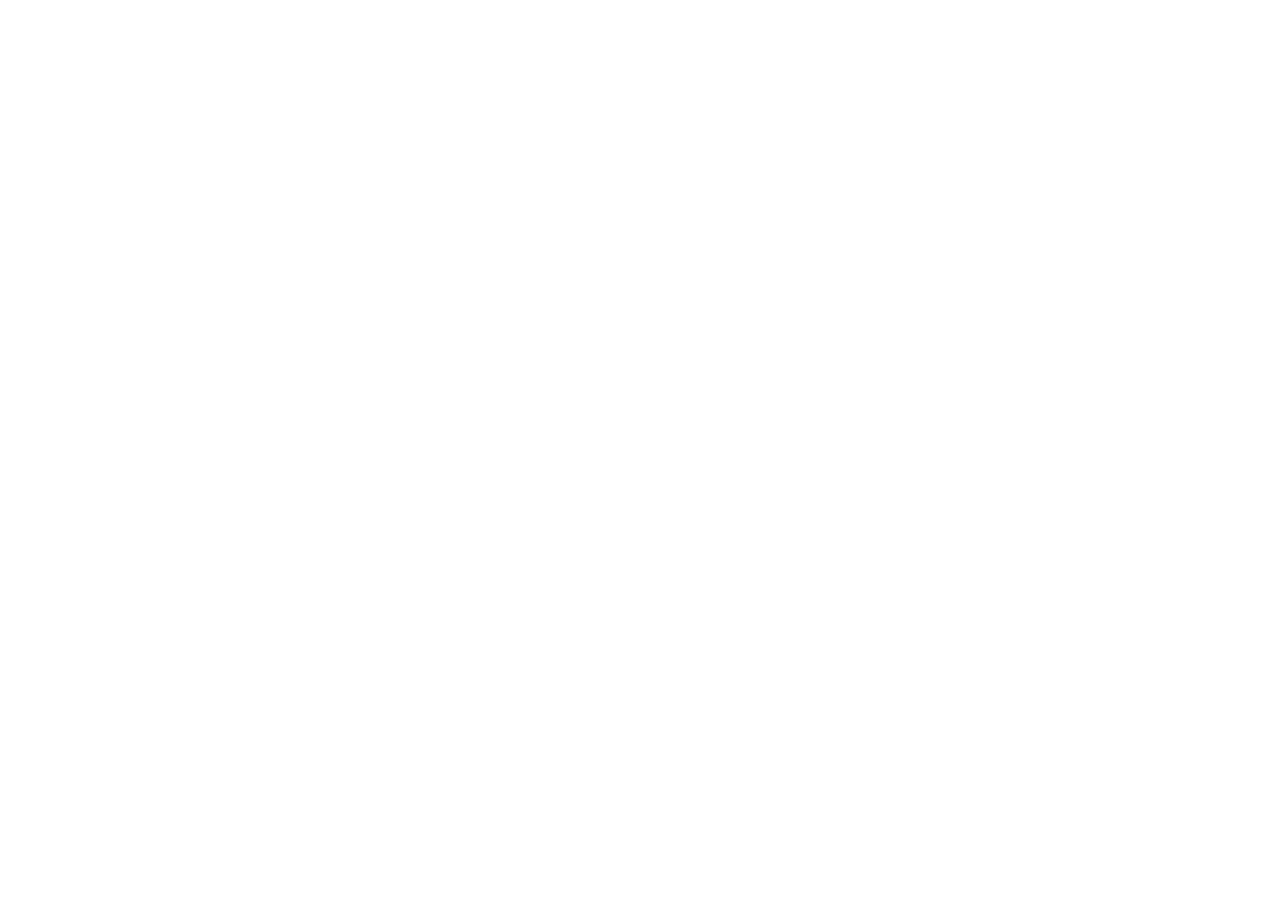
==== index.html @ c87bad85 "initial commit" ====
<!doctype html>
<html lang="en">
  <head>
    <meta charset="utf-8">
    <meta name="viewport" content="width=device-width, initial-scale=1">
    <link href="https://cdn.jsdelivr.net/npm/bootstrap@5.0.0-beta1/dist/css/bootstrap.min.css" rel="stylesheet" integrity="sha384-giJF6kkoqNQ00vy+HMDP7azOuL0xtbfIcaT9wjKHr8RbDVddVHyTfAAsrekwKmP1" crossorigin="anonymous">
    <link rel="stylesheet" href="style.css" />
    <title>Spencer Christy</title>
  </head>
  <body>

    <script src="https://code.jquery.com/jquery-3.5.1.js" integrity="sha256-QWo7LDvxbWT2tbbQ97B53yJnYU3WhH/C8ycbRAkjPDc=" crossorigin="anonymous"></script>
    <script src="https://cdn.jsdelivr.net/npm/bootstrap@5.0.0-beta1/dist/js/bootstrap.bundle.min.js" integrity="sha384-ygbV9kiqUc6oa4msXn9868pTtWMgiQaeYH7/t7LECLbyPA2x65Kgf80OJFdroafW" crossorigin="anonymous"></script>
    <script src="script.js"></script>
  </body>
</html>
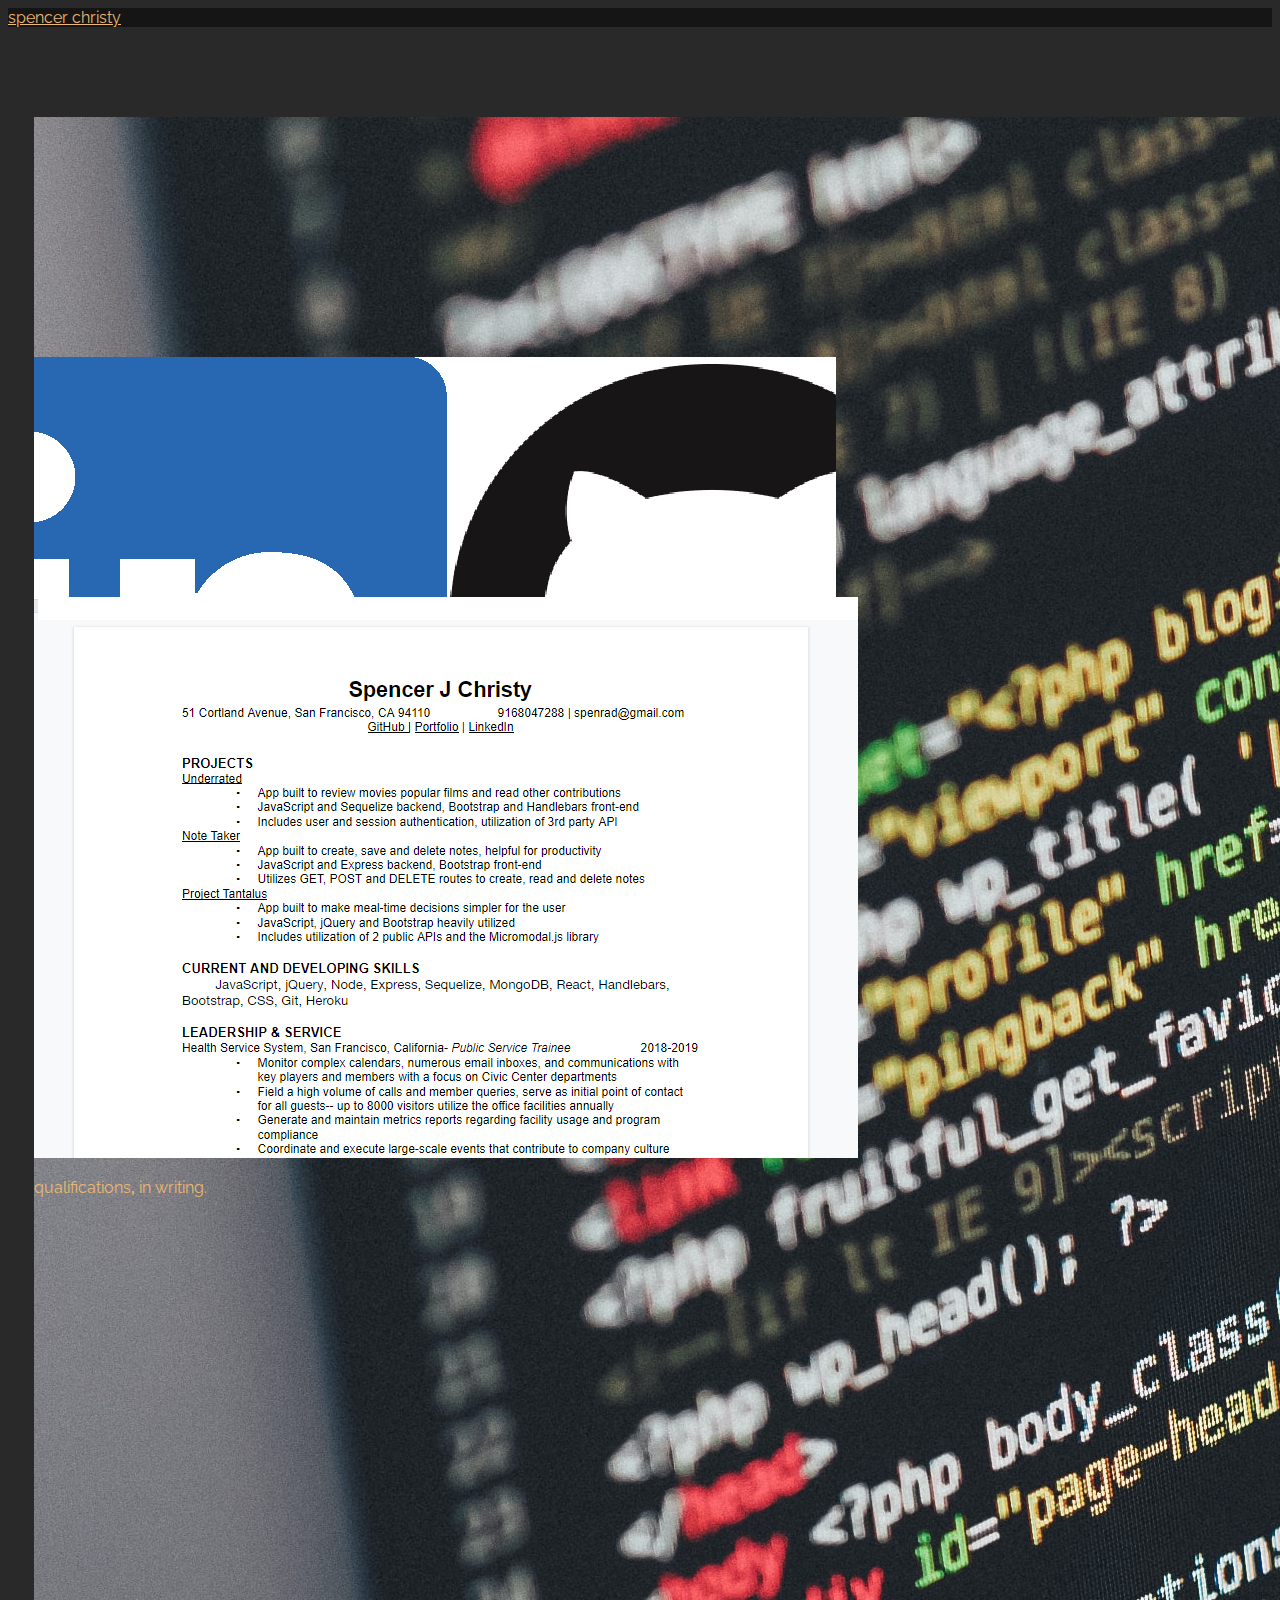
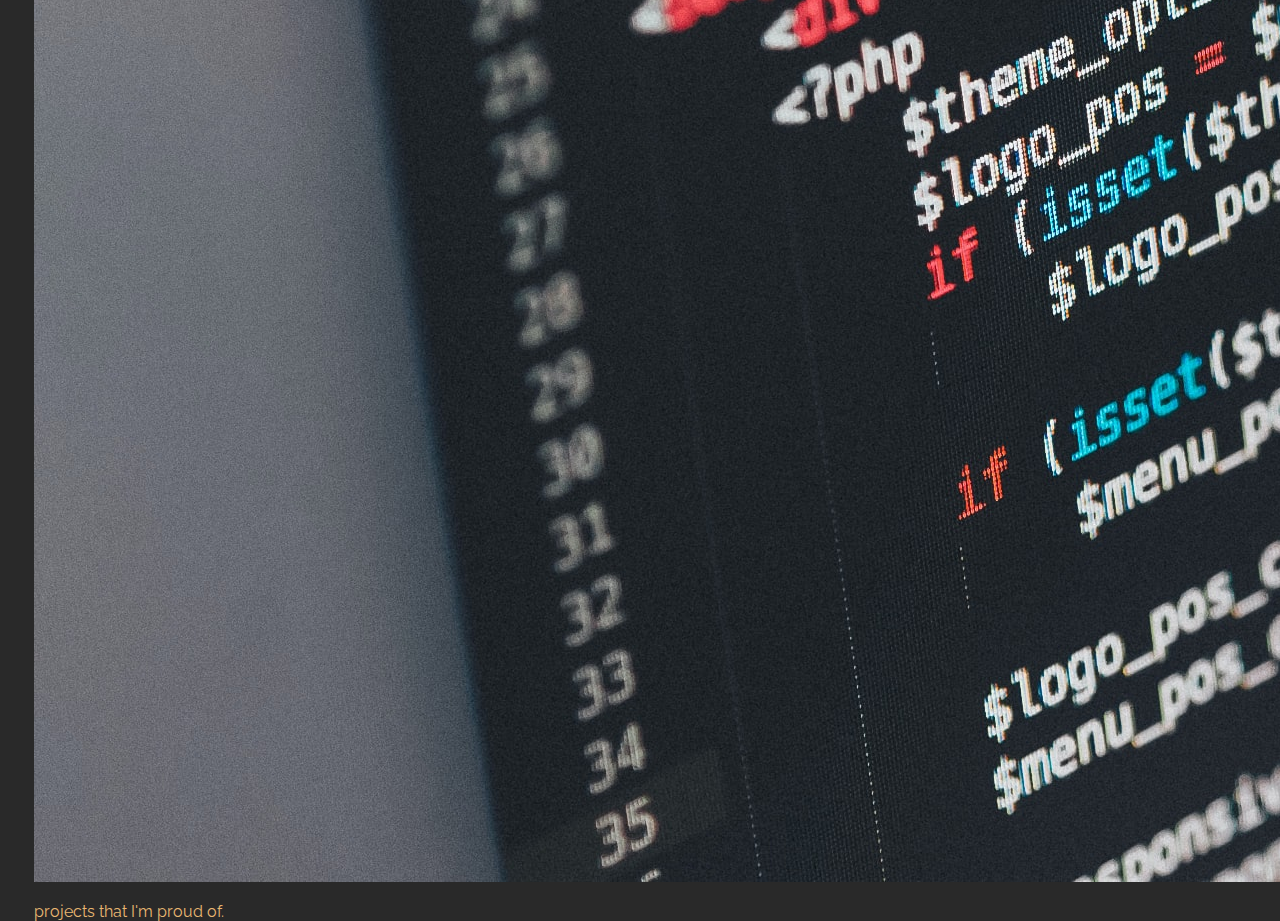
==== commit 7361d51f: "styling, 3 cards added to portfolio, need to add document on clicks to cards to do things relating t" ====
--- a/index.html
+++ b/index.html
@@ -5,9 +5,47 @@
     <meta name="viewport" content="width=device-width, initial-scale=1">
     <link href="https://cdn.jsdelivr.net/npm/bootstrap@5.0.0-beta1/dist/css/bootstrap.min.css" rel="stylesheet" integrity="sha384-giJF6kkoqNQ00vy+HMDP7azOuL0xtbfIcaT9wjKHr8RbDVddVHyTfAAsrekwKmP1" crossorigin="anonymous">
     <link rel="stylesheet" href="style.css" />
-    <title>Spencer Christy</title>
+    <link rel="preconnect" href="https://fonts.gstatic.com">
+    <link href="https://fonts.googleapis.com/css2?family=Raleway:wght@200&display=swap" rel="stylesheet">
+    <title>spencer christy</title>
   </head>
   <body>
+    <nav class="navbar navbar-light">
+      <div class="container-fluid">
+        <a class="navbar-brand" href="#" style="color:#E9B872">spencer christy</a>
+      </div>
+    </nav>
+
+    <div class ="container-fluid" id="box">
+      <div class = "row g-4">
+        <div class = "col-md-4  col-12">
+          <div class="card" style="width: 16rem;" id="projects">
+            <img src="./assets/projectimg.jpg" class="cardImg" alt="project card image">
+            <div class="card-body">
+              <p class="card-text">projects that I'm proud of.</p>
+            </div>
+          </div>
+        </div>
+        <div class = "col-md-4  col-12">
+          <div class="card" style="width: 16rem;" id="socials">
+            <img src="/assets/buslogos.png" class="cardImg" alt="linkedin and github logos">
+            <div class="card-body">
+              <p class="card-text">find me on the web.</p>
+            </div>
+          </div>
+        </div>
+        <div class = "col-md-4  col-12">
+          <div class="card" style="width: 16rem;" id="resume">
+            <img src="/assets/resume.png" class="cardImg" alt="resume card image">
+            <div class="card-body">
+              <p class="card-text">qualifications<b>,</b> in writing.</p>
+            </div>
+          </div>
+        </div>
+      </div>
+    </div>
+
+
 
     <script src="https://code.jquery.com/jquery-3.5.1.js" integrity="sha256-QWo7LDvxbWT2tbbQ97B53yJnYU3WhH/C8ycbRAkjPDc=" crossorigin="anonymous"></script>
     <script src="https://cdn.jsdelivr.net/npm/bootstrap@5.0.0-beta1/dist/js/bootstrap.bundle.min.js" integrity="sha384-ygbV9kiqUc6oa4msXn9868pTtWMgiQaeYH7/t7LECLbyPA2x65Kgf80OJFdroafW" crossorigin="anonymous"></script>
--- a/style.css
+++ b/style.css
@@ -0,0 +1,24 @@
+body {
+    font-family: 'Raleway', sans-serif;
+    background-color: #292929;
+}
+
+.navbar {
+    background-color: #151515;
+}
+
+#box {
+    margin: 10vh 2vw 0;
+}
+
+.card {
+    background-color: #151515;
+    color: #E9B872;
+    height: 15rem; 
+}
+
+
+/* 
+#A63D40 red
+#6494AA blue
+*/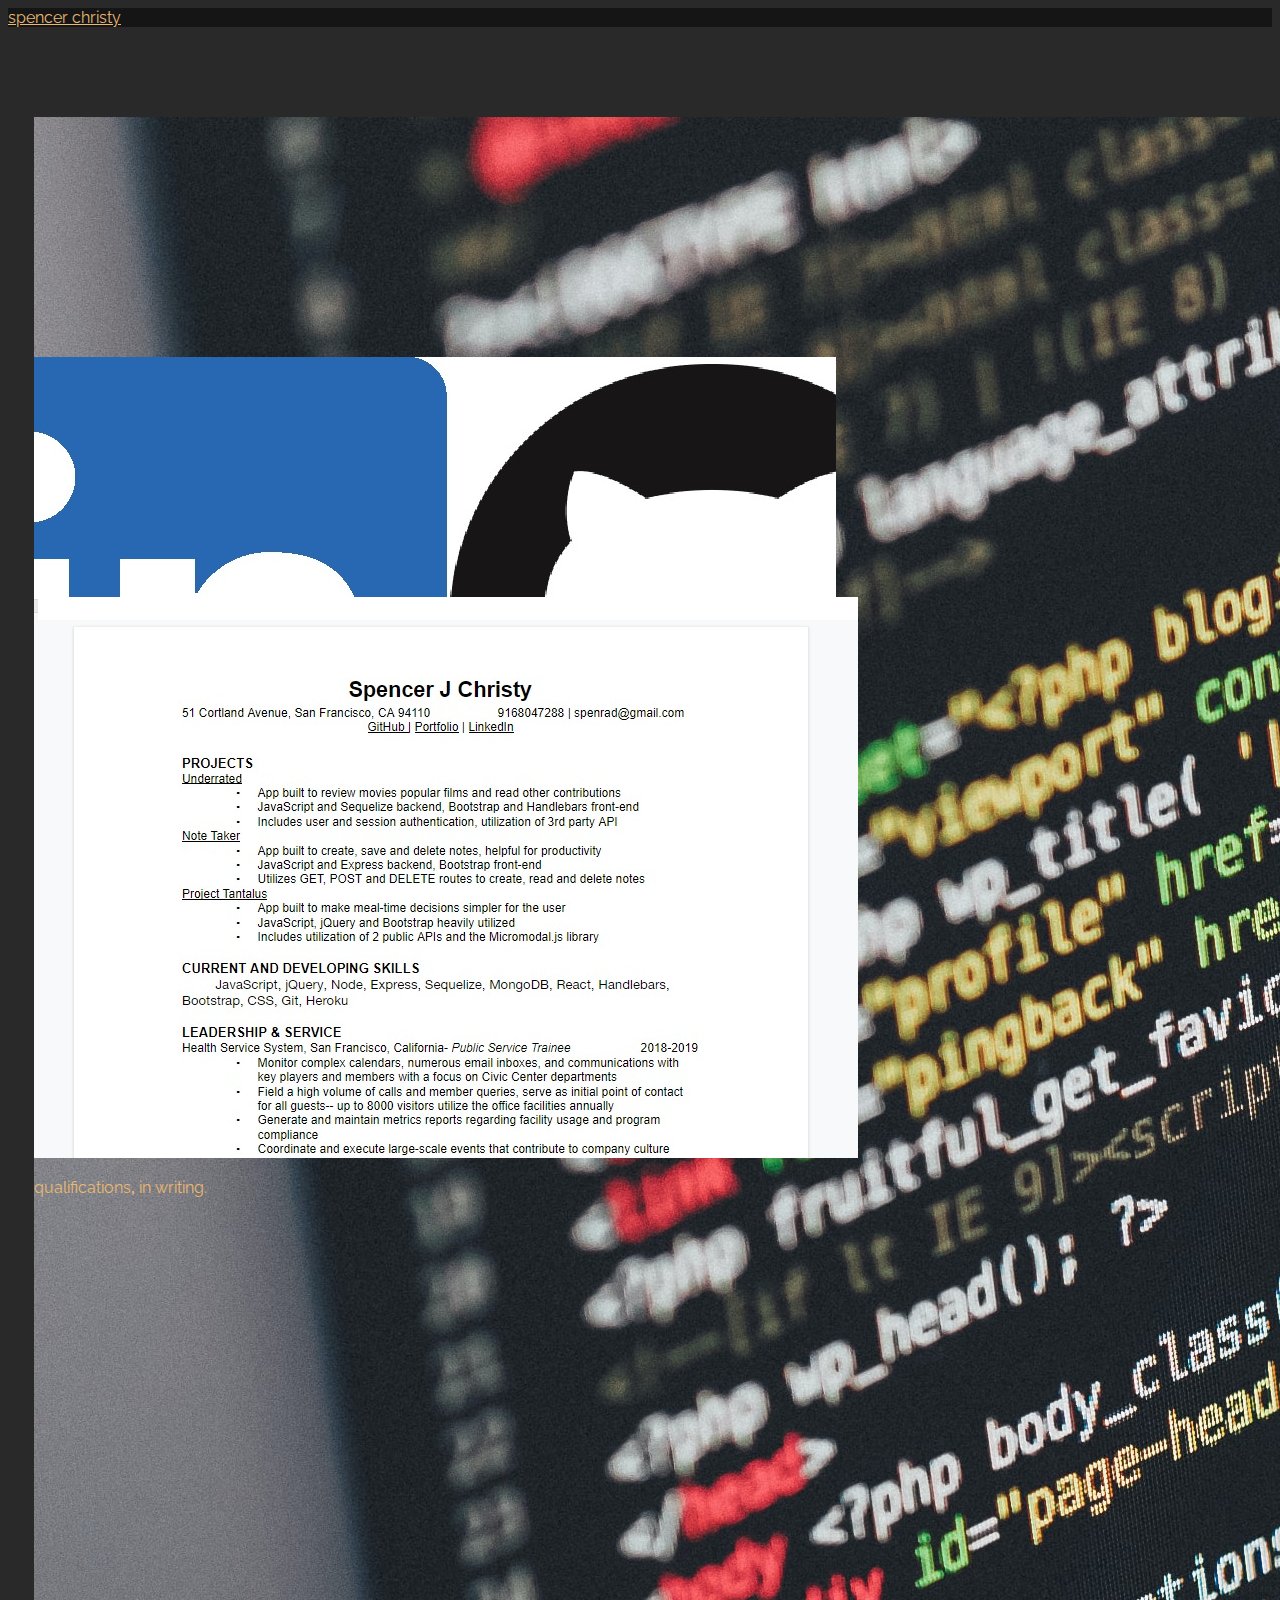
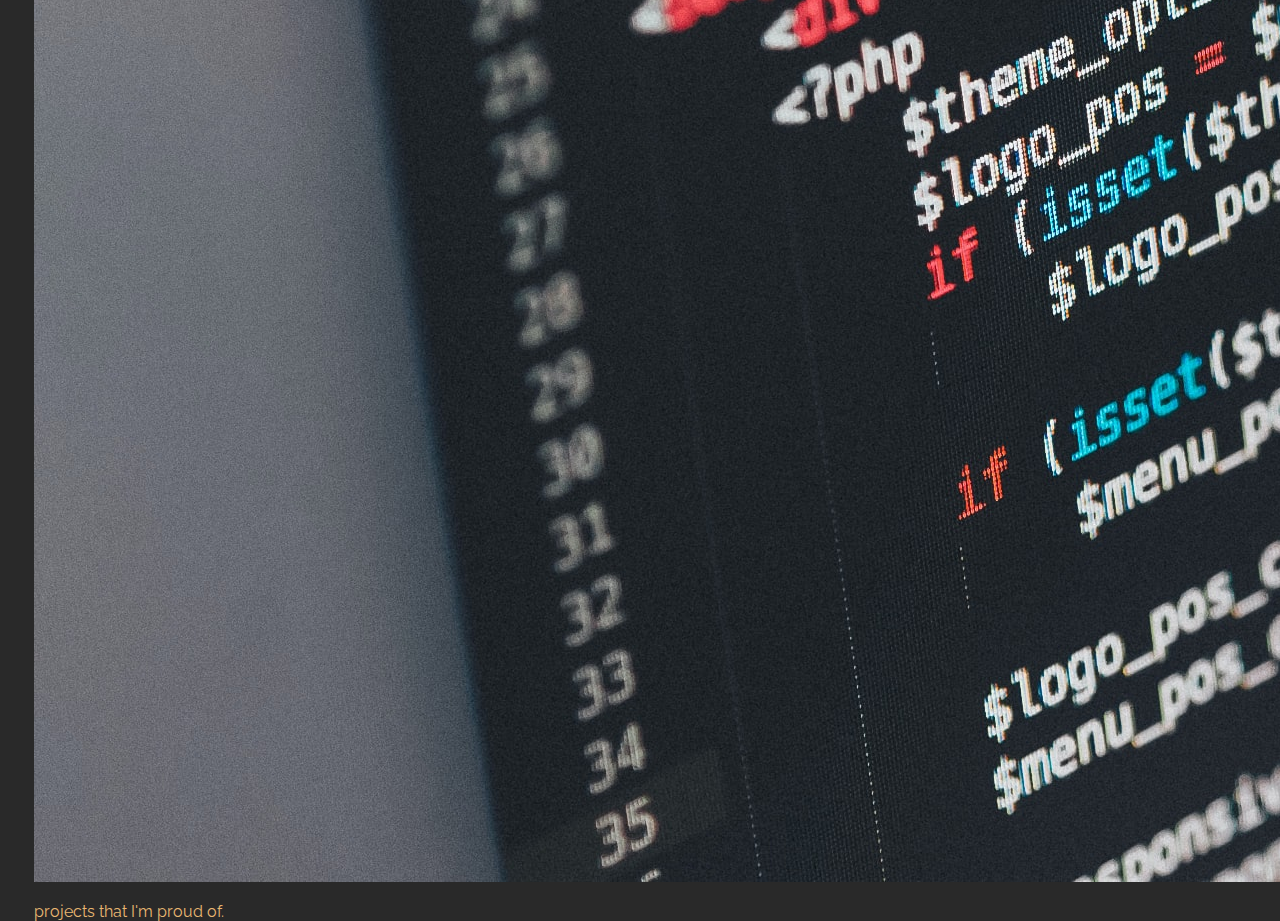
==== commit 8783b2ce: "changed pngs to jpgs" ====
--- a/index.html
+++ b/index.html
@@ -28,7 +28,7 @@
         </div>
         <div class = "col-md-4  col-12">
           <div class="card" style="width: 16rem;" id="socials">
-            <img src="/assets/buslogos.png" class="cardImg" alt="linkedin and github logos">
+            <img src="/assets/buslogos.jpg" class="cardImg" alt="linkedin and github logos">
             <div class="card-body">
               <p class="card-text">find me on the web.</p>
             </div>
@@ -36,7 +36,7 @@
         </div>
         <div class = "col-md-4  col-12">
           <div class="card" style="width: 16rem;" id="resume">
-            <img src="/assets/resume.png" class="cardImg" alt="resume card image">
+            <img src="/assets/resume.jpg" class="cardImg" alt="resume card image">
             <div class="card-body">
               <p class="card-text">qualifications<b>,</b> in writing.</p>
             </div>
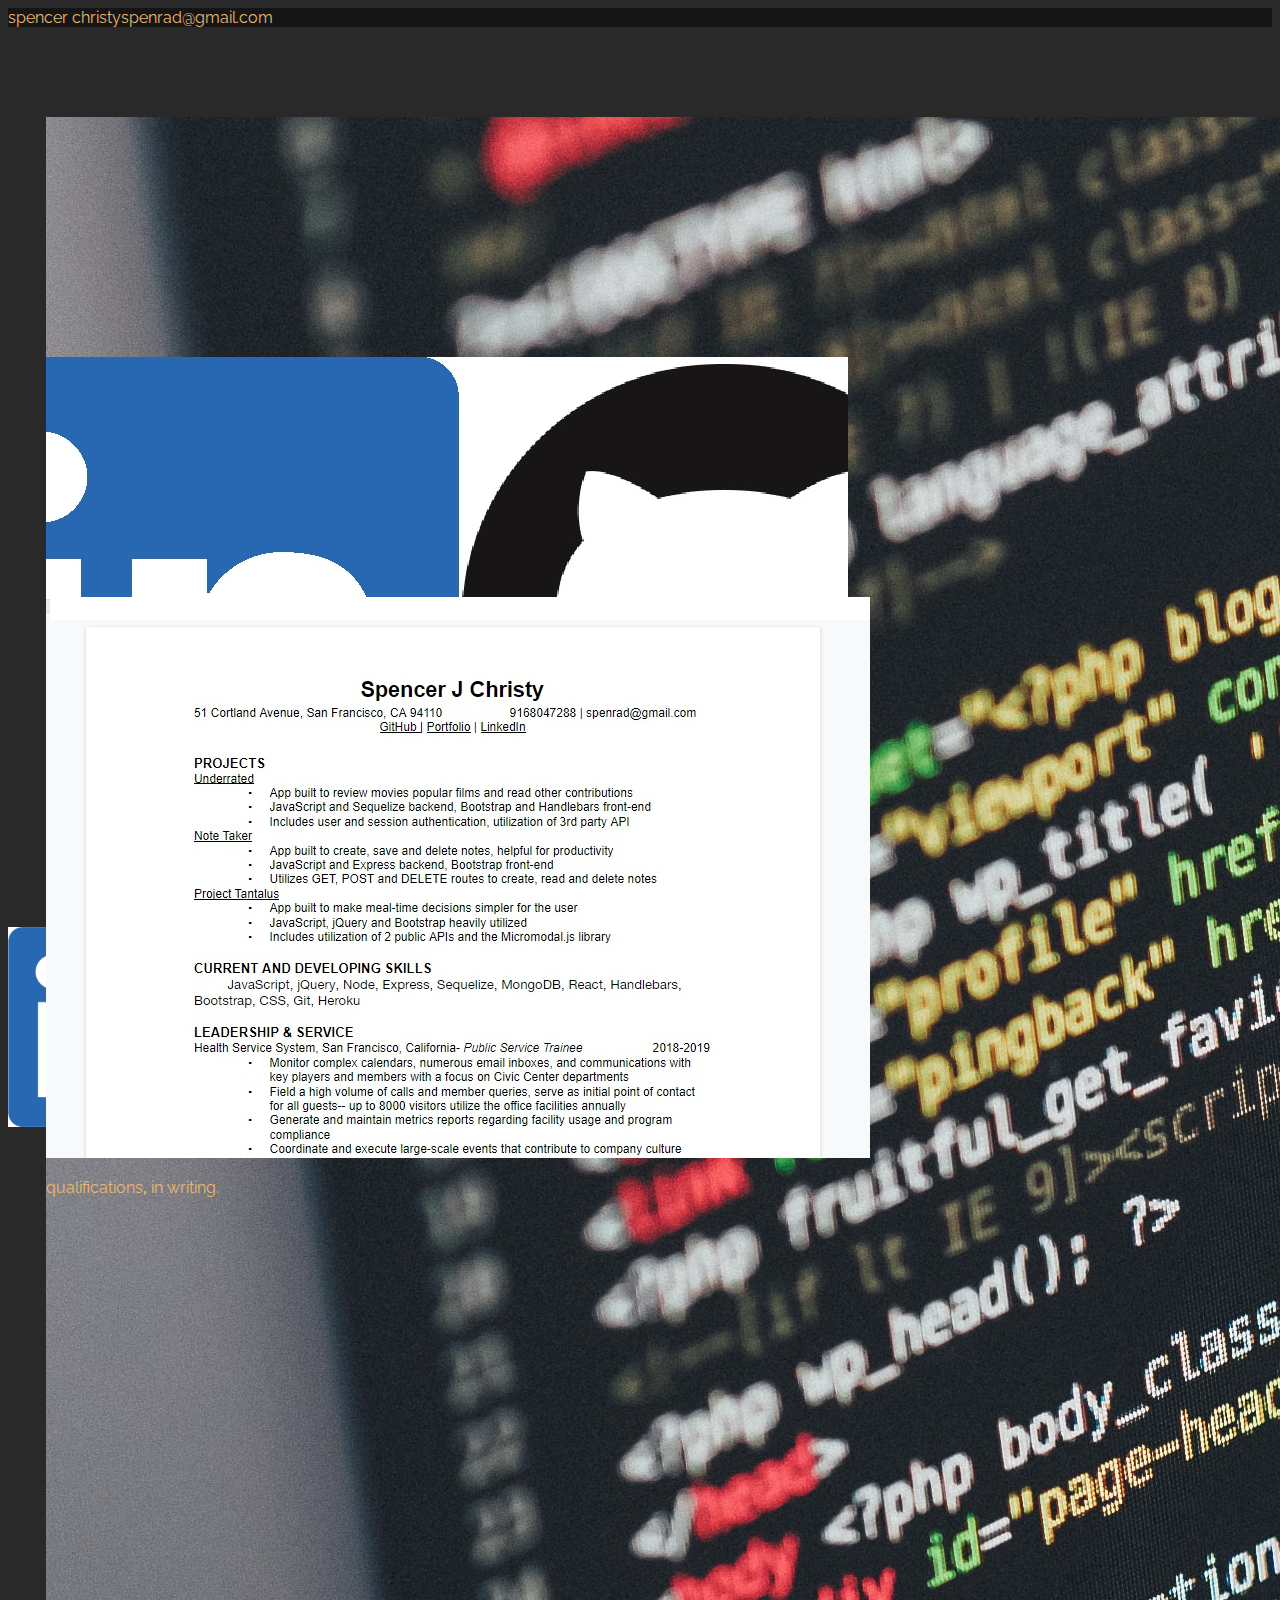
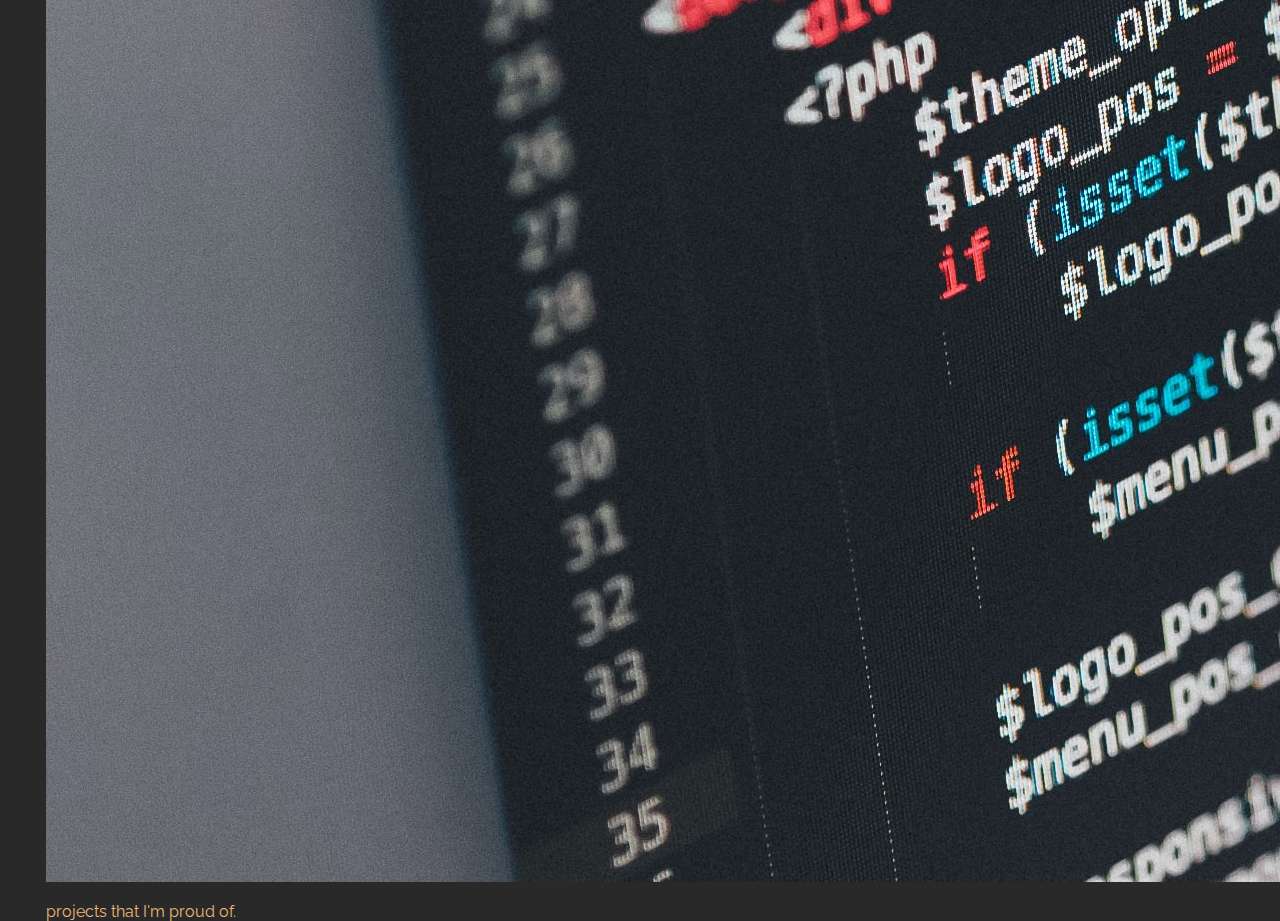
==== commit 77089ed1: "upated protfolio" ====
--- a/index.html
+++ b/index.html
@@ -1,54 +1,116 @@
-<!doctype html>
+<!DOCTYPE html>
 <html lang="en">
   <head>
-    <meta charset="utf-8">
-    <meta name="viewport" content="width=device-width, initial-scale=1">
-    <link href="https://cdn.jsdelivr.net/npm/bootstrap@5.0.0-beta1/dist/css/bootstrap.min.css" rel="stylesheet" integrity="sha384-giJF6kkoqNQ00vy+HMDP7azOuL0xtbfIcaT9wjKHr8RbDVddVHyTfAAsrekwKmP1" crossorigin="anonymous">
+    <meta charset="utf-8" />
+    <meta name="viewport" content="width=device-width, initial-scale=1" />
+    <link
+      href="https://cdn.jsdelivr.net/npm/bootstrap@5.0.0-beta1/dist/css/bootstrap.min.css"
+      rel="stylesheet"
+      integrity="sha384-giJF6kkoqNQ00vy+HMDP7azOuL0xtbfIcaT9wjKHr8RbDVddVHyTfAAsrekwKmP1"
+      crossorigin="anonymous"
+    />
     <link rel="stylesheet" href="style.css" />
-    <link rel="preconnect" href="https://fonts.gstatic.com">
-    <link href="https://fonts.googleapis.com/css2?family=Raleway:wght@200&display=swap" rel="stylesheet">
+    <link rel="preconnect" href="https://fonts.gstatic.com" />
+    <link
+      href="https://fonts.googleapis.com/css2?family=Raleway:wght@200&display=swap"
+      rel="stylesheet"
+    />
     <title>spencer christy</title>
   </head>
   <body>
     <nav class="navbar navbar-light">
       <div class="container-fluid">
-        <a class="navbar-brand" href="#" style="color:#E9B872">spencer christy</a>
+        <a class="navbar-brand" href="#" style="color: #e9b872"
+          >spencer christy</a
+        ><span style="color: #e9b872">spenrad@gmail.com</span>
       </div>
     </nav>
 
-    <div class ="container-fluid" id="box">
-      <div class = "row g-4">
-        <div class = "col-md-4  col-12">
-          <div class="card" style="width: 16rem;" id="projects">
-            <img src="./assets/projectimg.jpg" class="cardImg" alt="project card image">
-            <div class="card-body">
-              <p class="card-text">projects that I'm proud of.</p>
-            </div>
-          </div>
+    <div class="container-fluid" id="box">
+      <div class="row g-4" style="margin-left:3vw;">
+        <div class="col-md-4 col-12">
+          <a href="projects.html"
+            ><div class="card" style="width: 16rem" id="projects">
+              <img
+                src="./assets/projectimg.jpg"
+                class="cardImg"
+                alt="project card image"
+              />
+              <div class="card-body">
+                <p class="card-text">projects that I'm proud of.</p>
+              </div>
+            </div></a
+          >
         </div>
-        <div class = "col-md-4  col-12">
-          <div class="card" style="width: 16rem;" id="socials">
-            <img src="/assets/buslogos.jpg" class="cardImg" alt="linkedin and github logos">
+        <div class="col-md-4 col-12">
+          <div
+            class="card"
+            style="width: 16rem"
+            id="socials"
+            data-bs-toggle="modal"
+            data-bs-target="#socialsModal"
+          >
+            <img
+              src="./assets/buslogos.jpg"
+              class="cardImg"
+              alt="linkedin and github logos"
+            />
             <div class="card-body">
               <p class="card-text">find me on the web.</p>
             </div>
           </div>
         </div>
-        <div class = "col-md-4  col-12">
-          <div class="card" style="width: 16rem;" id="resume">
-            <img src="/assets/resume.jpg" class="cardImg" alt="resume card image">
-            <div class="card-body">
-              <p class="card-text">qualifications<b>,</b> in writing.</p>
-            </div>
+        <div class="col-md-4 col-12">
+          <a
+            href="https://docs.google.com/document/d/1ldvbq_1vePnFg1KKPuAW9o05M-rTyvvre7kjiXKcetk/export?format=pdf"
+            ><div class="card" style="width: 16rem" id="resume">
+              <img
+                src="./assets/resume.jpg"
+                class="cardImg"
+                alt="resume card image"
+              />
+              <div class="card-body">
+                <p class="card-text">qualifications<b>,</b> in writing.</p>
+              </div>
+            </div></a
+          >
+        </div>
+      </div>
+    </div>
+
+    <div
+      class="modal fade"
+      id="socialsModal"
+      tabindex="-1"
+      aria-labelledby="socialsModalLabel"
+      aria-hidden="true"
+    >
+      <div class="modal-dialog">
+        <div class="modal-content">
+          <div class="modal-body">
+            <a
+              href="https://www.linkedin.com/in/spencer-christy/"
+              target="_blank"
+              ><img src="./assets/linkedIn.jpg" id="linkedIn"
+            /></a>
+            <a href="https://github.com/spenrad" target="_blank"
+              ><img src="./assets/github.jpg" id="gitHub"
+            /></a>
           </div>
         </div>
       </div>
     </div>
 
-
-
-    <script src="https://code.jquery.com/jquery-3.5.1.js" integrity="sha256-QWo7LDvxbWT2tbbQ97B53yJnYU3WhH/C8ycbRAkjPDc=" crossorigin="anonymous"></script>
-    <script src="https://cdn.jsdelivr.net/npm/bootstrap@5.0.0-beta1/dist/js/bootstrap.bundle.min.js" integrity="sha384-ygbV9kiqUc6oa4msXn9868pTtWMgiQaeYH7/t7LECLbyPA2x65Kgf80OJFdroafW" crossorigin="anonymous"></script>
+    <script
+      src="https://code.jquery.com/jquery-3.5.1.js"
+      integrity="sha256-QWo7LDvxbWT2tbbQ97B53yJnYU3WhH/C8ycbRAkjPDc="
+      crossorigin="anonymous"
+    ></script>
+    <script
+      src="https://cdn.jsdelivr.net/npm/bootstrap@5.0.0-beta1/dist/js/bootstrap.bundle.min.js"
+      integrity="sha384-ygbV9kiqUc6oa4msXn9868pTtWMgiQaeYH7/t7LECLbyPA2x65Kgf80OJFdroafW"
+      crossorigin="anonymous"
+    ></script>
     <script src="script.js"></script>
   </body>
-</html>+</html>
--- a/style.css
+++ b/style.css
@@ -5,10 +5,11 @@
 
 .navbar {
     background-color: #151515;
+    width: 100%
 }
 
 #box {
-    margin: 10vh 2vw 0;
+    margin: 10vh 0;
 }
 
 .card {
@@ -17,7 +18,41 @@
     height: 15rem; 
 }
 
+#socials {
+    cursor: pointer;
+}
 
+a {
+    text-decoration: none;
+    color: #E9B872;
+}
+
+#linkedIn, #gitHub {
+    height: 200px;
+    width: 200px;
+}
+
+#linkedIn {
+    float: left;
+}
+
+#gitHub {
+    float: right;
+}
+
+.project {
+    margin-left: 10vh;
+    margin-bottom: 10vh;
+}
+
+.card-header {
+    font-weight: 800;
+    float:left;
+}
+
+.projImg {
+    width:40vw;
+}
 /* 
 #A63D40 red
 #6494AA blue
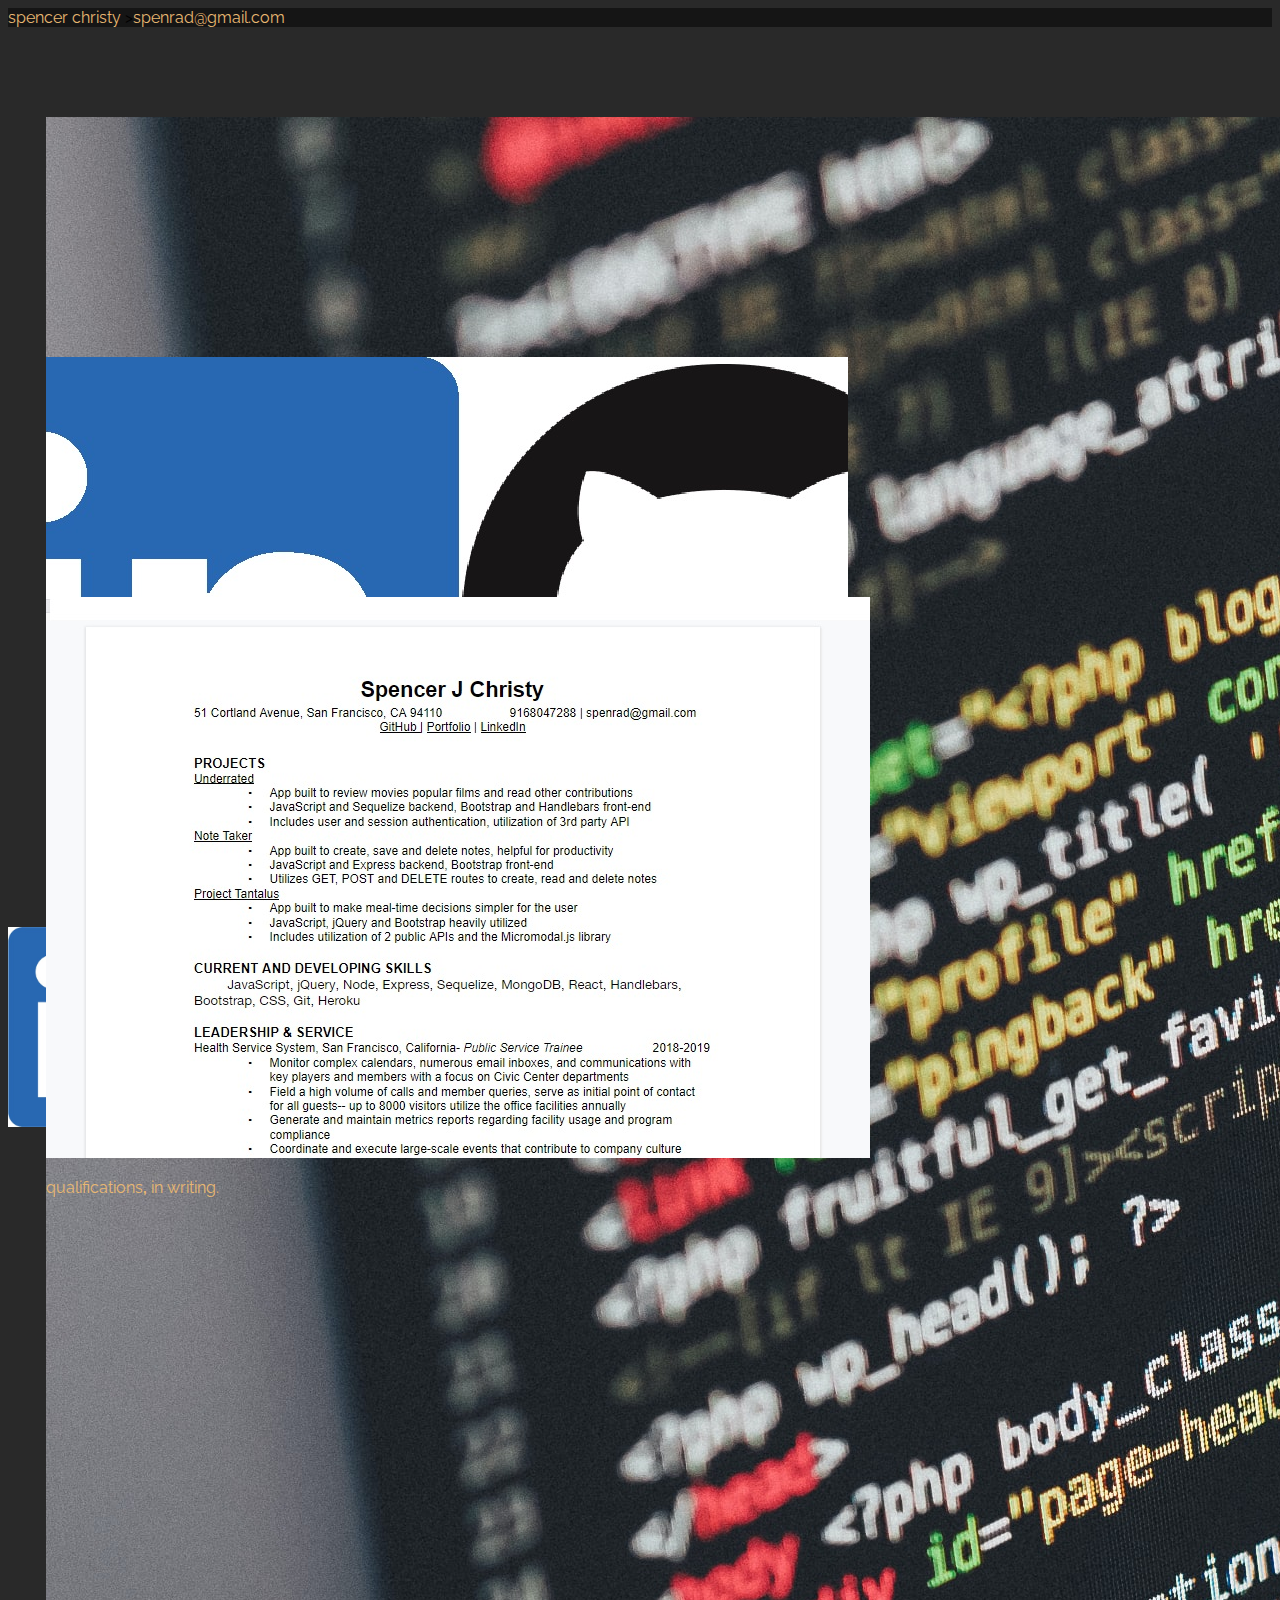
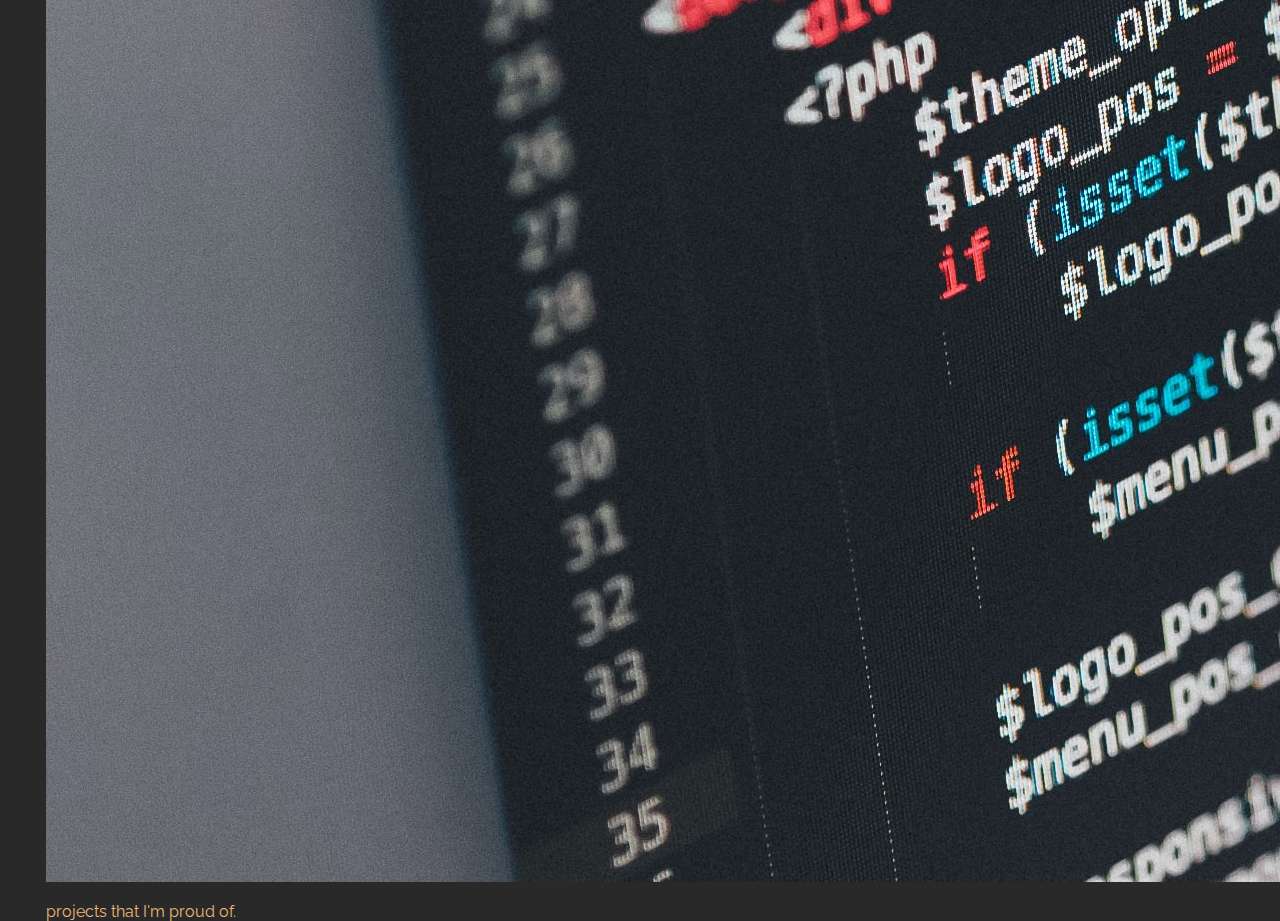
==== commit 97df30dd: "cleaned up open a tags" ====
--- a/index.html
+++ b/index.html
@@ -21,7 +21,7 @@
     <nav class="navbar navbar-light">
       <div class="container-fluid">
         <a class="navbar-brand" href="#" style="color: #e9b872"
-          >spencer christy</a
+          >spencer christy</a>
         ><span style="color: #e9b872">spenrad@gmail.com</span>
       </div>
     </nav>
@@ -39,8 +39,8 @@
               <div class="card-body">
                 <p class="card-text">projects that I'm proud of.</p>
               </div>
-            </div></a
-          >
+            </div></a>
+          
         </div>
         <div class="col-md-4 col-12">
           <div
@@ -48,8 +48,7 @@
             style="width: 16rem"
             id="socials"
             data-bs-toggle="modal"
-            data-bs-target="#socialsModal"
-          >
+            data-bs-target="#socialsModal">
             <img
               src="./assets/buslogos.jpg"
               class="cardImg"
@@ -72,8 +71,8 @@
               <div class="card-body">
                 <p class="card-text">qualifications<b>,</b> in writing.</p>
               </div>
-            </div></a
-          >
+            </div></a>
+          
         </div>
       </div>
     </div>
